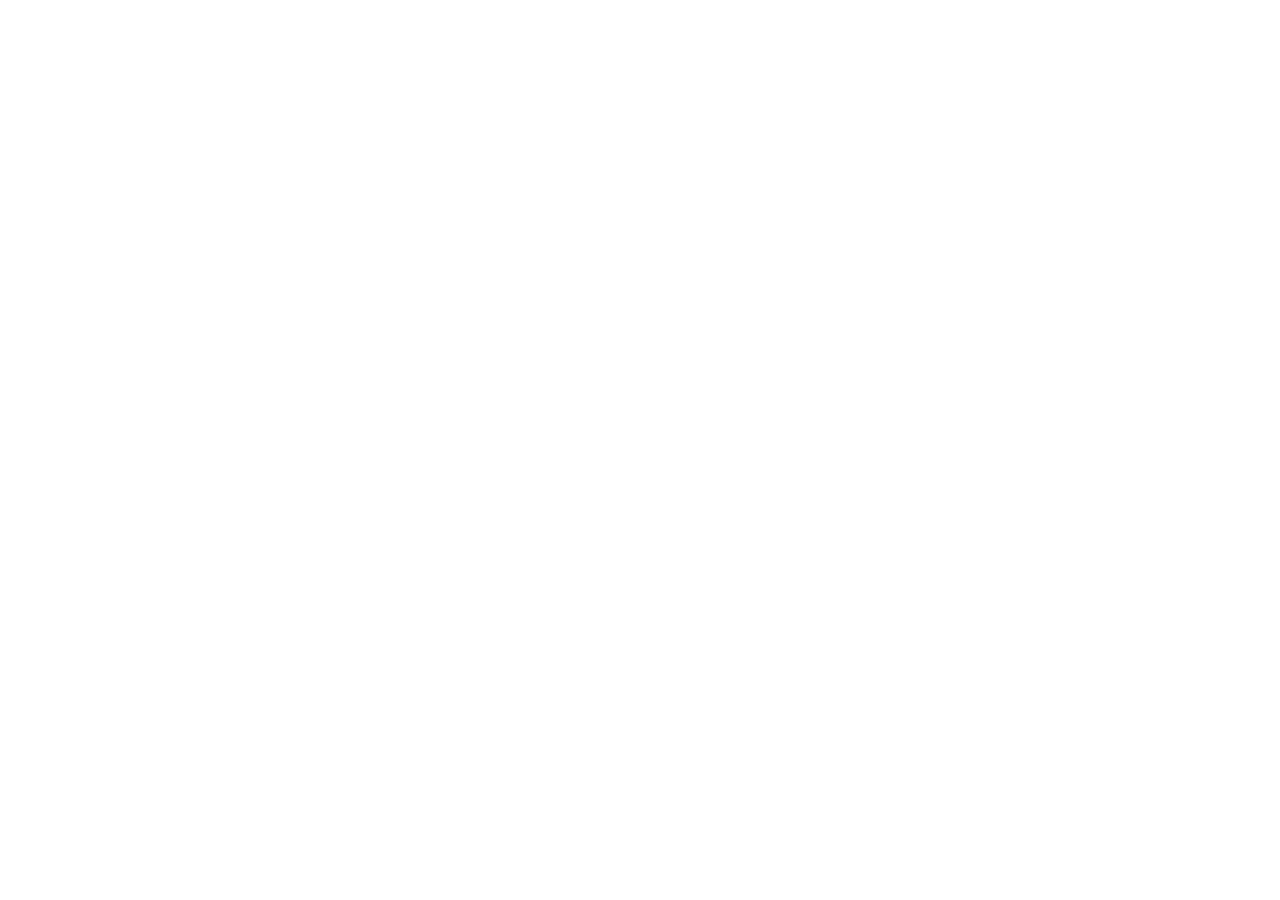
==== index.html @ 3ee1856c "First commit" ====
<!DOCTYPE html>
<html lang="ru">
	<head>
		<meta charset="UTF-8" />
		<title>Title</title>
		<meta name="viewport" content="width=device-width, initial-scale=1, maximum-scale=1, user-scalable=no" />
	</head>
	<body>
		<!-- Styles -->
		<link rel="stylesheet" href="styles/libs.min.css">
		<link rel="stylesheet" href="styles/style.css">
		<link rel="stylesheet" href="styles/responsive.css">
		<!-- /Styles -->
		
		<!-- Scripts -->
		<script src="scripts/libs.min.js"></script>
		<script src="scripts/scripts.js"></script>
		<!-- /Scripts -->
	</body>
</html>
---- styles/style.css ----
/* Grid */
.container {
  position: relative;
  max-width: 1000px;
  margin: 0 auto;
  padding-left: 15px;
  padding-right: 15px; }

.row:before, .row:after, .clearfix:before, .clearfix:after {
  display: table;
  content: '';
  -webkit-box-sizing: border-box;
          box-sizing: border-box; }

.row:after, .clearfix:after {
  clear: both; }

.w2 > .col {
  width: 50%; }

.w3 > .col {
  width: 33.333333333%; }

.w4 > .col {
  width: 25%; }

.w5 > .col {
  width: 20%; }

.w6 > .col {
  width: 16.666666667%; }

.col {
  display: block;
  float: left;
  min-height: 1px; }

* {
  margin: 0;
  padding: 0;
  border: 0;
  -webkit-box-sizing: border-box;
          box-sizing: border-box; }

body {
  font: 16px "Tahoma", sans-serif;
  color: #000;
  background: white;
  -webkit-box-sizing: border-box;
          box-sizing: border-box; }

h1, h2, h3, h4, h5, h6 {
  font-weight: normal; }

h1 {
  font-size: 24px; }

h2 {
  font-size: 20px; }

h3 {
  font-size: 16px; }

h4 {
  font-size: 14px; }

h5 {
  font-size: 12px; }

h6 {
  font-size: 10px; }

ul {
  font-size: 0; }
  ul li {
    font-size: 16px; }
  ul.li_line li {
    display: inline-block; }
  ul.li_reset li {
    list-style-type: none; }

span {
  position: relative;
  display: inline-block; }

a, .button, .checkbox label, .radio label {
  outline: none;
  cursor: pointer;
  -webkit-transition: .3s;
  transition: .3s; }

a {
  color: #000;
  text-decoration: none;
  border-bottom: 1px solid transparent; }
  a:hover {
    border-bottom: 1px solid #000; }

.button {
  display: inline-block;
  color: #000;
  background: white;
  padding: 5px 10px; }
  .button:hover {
    background: #EBEBEB; }
  .button.button_block {
    display: block; }

.input {
  display: inline-block;
  padding: 5px 10px;
  border: 1px solid gray; }
  .input:active {
    border: 1px solid #00B7FF; }
  .input .input_block {
    display: block; }

.textarea {
  display: block;
  padding: 5px 10px;
  border: 1px solid gray;
  resize: none; }
  .textarea:active {
    border: 1px solid #00B7FF; }

.button, .input, .textarea {
  font: 16px "Tahoma", sans-serif; }
---- styles/responsive.css ----
@media screen and (max-width: 768px) {
  .w2 .col, .w3 .col, .w4 .col, .w5 .col, .w6 .col {
    width: 100%; } }
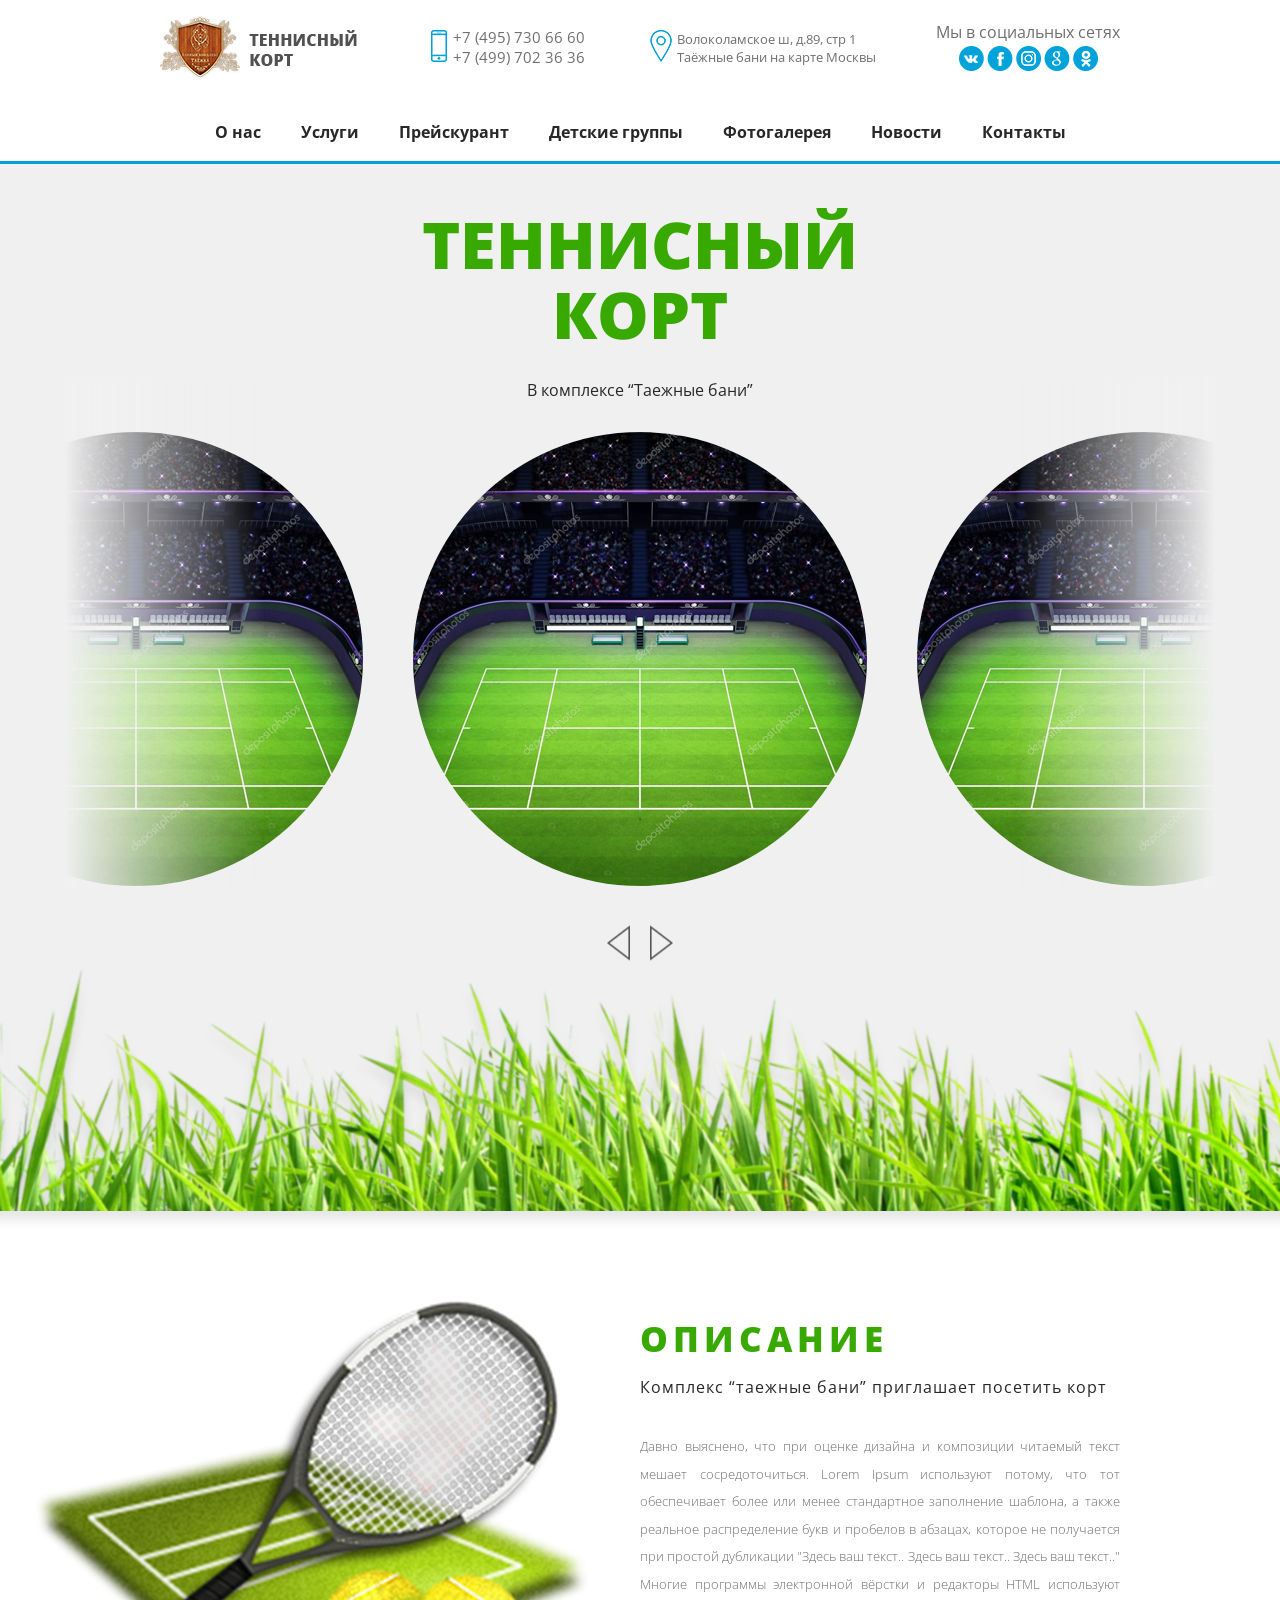
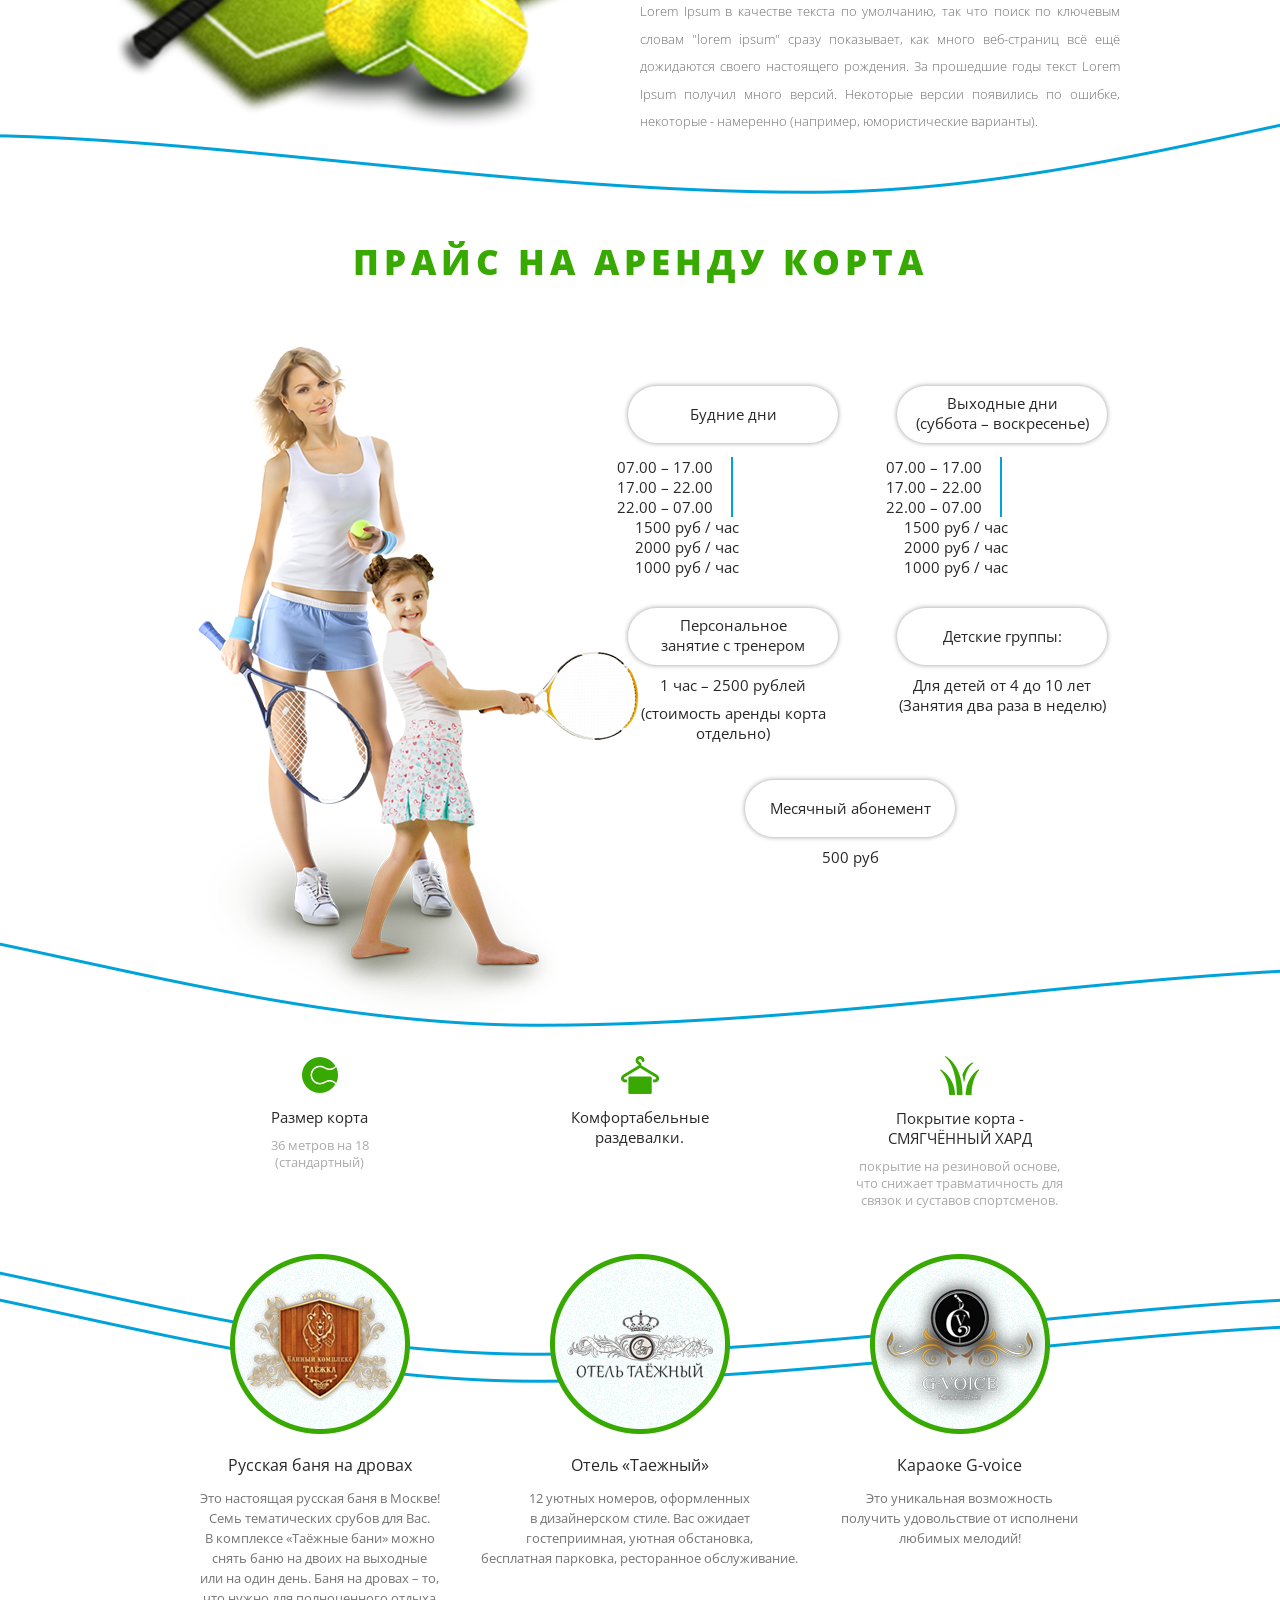
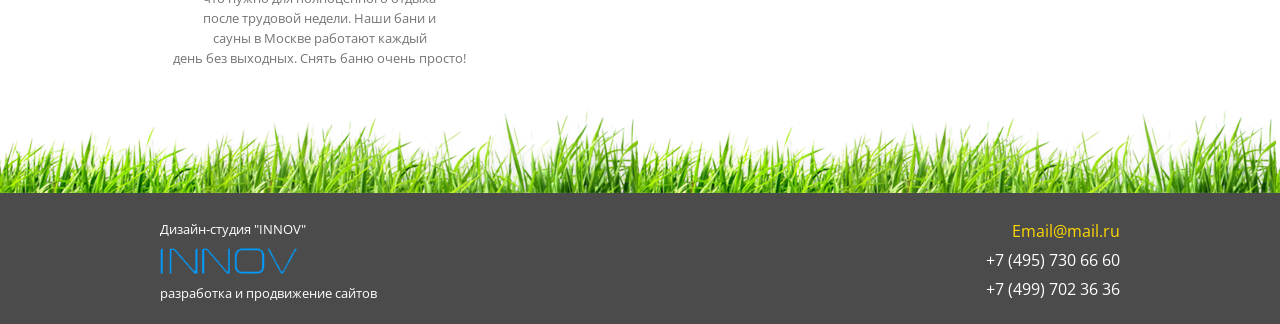
==== commit 4c0f87c6: "Upload" ====
--- a/index.html
+++ b/index.html
@@ -4,17 +4,217 @@
 		<meta charset="UTF-8" />
 		<title>Title</title>
 		<meta name="viewport" content="width=device-width, initial-scale=1, maximum-scale=1, user-scalable=no" />
+
+		<link href="https://fonts.googleapis.com/css?family=Open+Sans:300,400,600,700,800" rel="stylesheet">
+		<link rel="stylesheet" href="template/styles/libs.min.css" />
+		<link rel="stylesheet" href="template/styles/style.css" />
+		<link rel="stylesheet" href="template/styles/responsive.css" />
+		<script src="template/scripts/libs.min.js"></script>
+		<script src="template/scripts/scripts.js"></script>
 	</head>
 	<body>
-		<!-- Styles -->
-		<link rel="stylesheet" href="styles/libs.min.css">
-		<link rel="stylesheet" href="styles/style.css">
-		<link rel="stylesheet" href="styles/responsive.css">
-		<!-- /Styles -->
-		
-		<!-- Scripts -->
-		<script src="scripts/libs.min.js"></script>
-		<script src="scripts/scripts.js"></script>
-		<!-- /Scripts -->
+		<div class="header">
+			<div class="panel">
+				<div class="container row">
+					<div class="panel__logo logo col"><a href=""><img src="uploads/logo.png" alt=""></a></div>
+					<div class="panel__phones phones col">
+						<div class="phones__icon col"><i class="icon icon-phone"></i></div>
+						<div class="phones__content col">
+							<p><a href="">+7 (495) 730 66 60</a></p>
+							<p><a href="">+7 (499) 702 36 36</a></p>
+						</div>
+					</div>
+					<div class="panel__address address col">
+						<div class="address__icon col"><i class="icon icon-marker"></i></div>
+						<div class="address__content col">
+							<p>Волоколамское ш, д.89, стр 1 <br />Таёжные бани на карте Москвы</p>
+						</div>
+					</div>
+					<div class="panel__socials socials col">
+						<div class="socials__title">Мы в социальных сетях</div>
+						<ul class="li_reset li_line">
+							<li><a href="" class="socials__vk"><i class="icon icon-vk"></i></a></li>
+							<li><a href="" class="socials__facebook"><i class="icon icon-facebook"></i></a></li>
+							<li><a href="" class="socials__instagram"><i class="icon icon-instagram"></i></a></li>
+							<li><a href="" class="socials__google"><i class="icon icon-google"></i></a></li>
+							<li><a href="" class="socials__ok"><i class="icon icon-ok"></i></a></li>
+						</ul>
+					</div>
+				</div>
+			</div>
+			<div class="nav">
+				<div class="container">
+					<ul class="li_reset li_line">
+						<li><a href="">О нас</a></li>
+						<li><a href="">Услуги</a></li>
+						<li><a href="">Прейскурант</a></li>
+						<li><a href="">Детские группы</a></li>
+						<li><a href="">Фотогалерея</a></li>
+						<li><a href="">Новости</a></li>
+						<li><a href="">Контакты</a></li>
+					</ul>
+				</div>
+			</div>
+			<div class="slider">
+				<div class="container">
+					<div class="slider__title title">Теннисный <br />корт</div>
+					<div class="slider__list">
+						<div class="slider__item">
+							<div class="slider__subtitle"><span>В комплексе “Таежные бани”</span></div>
+							<div class="slider__img"><img src="uploads/courts/1.png" alt=""></div>
+						</div>
+						<div class="slider__item">
+							<div class="slider__subtitle"><span>В комплексе “Таежные бани”</span></div>
+							<div class="slider__img"><img src="uploads/courts/1.png" alt=""></div>
+						</div>
+						<div class="slider__item">
+							<div class="slider__subtitle"><span>В комплексе “Таежные бани”</span></div>
+							<div class="slider__img"><img src="uploads/courts/1.png" alt=""></div>
+						</div>
+						<div class="slider__item">
+							<div class="slider__subtitle"><span>В комплексе “Таежные бани”</span></div>
+							<div class="slider__img"><img src="uploads/courts/1.png" alt=""></div>
+						</div>
+					</div>
+					<div class="slider__nav"></div>
+				</div>
+			</div>
+		</div>
+		<div class="main">
+			<div class="about">
+				<div class="container row">
+					<div class="about__img col"><img src="uploads/other/court.png" alt=""></div>
+					<div class="about__content col">
+						<div class="about__title subtitle">Описание</div>
+						<div class="about__desc">Комплекс “таежные бани” приглашает посетить корт</div>
+						<div class="about__text">Давно выяснено, что при оценке дизайна и композиции читаемый текст мешает сосредоточиться. Lorem Ipsum используют потому, что тот обеспечивает более или менее стандартное заполнение шаблона, а также реальное распределение букв и пробелов в абзацах, которое не получается при простой дубликации "Здесь ваш текст.. Здесь ваш текст.. Здесь ваш текст.." Многие программы электронной вёрстки и редакторы HTML используют Lorem Ipsum в качестве текста по умолчанию, так что поиск по ключевым словам "lorem ipsum" сразу показывает, как много веб-страниц всё ещё дожидаются своего настоящего рождения. За прошедшие годы текст Lorem Ipsum получил много версий. Некоторые версии появились по ошибке, некоторые - намеренно (например, юмористические варианты).</div>
+					</div>
+				</div>
+			</div>
+			<div class="price">
+				<div class="container">
+					<div class="price__title subtitle">прайс на аренду корта</div>
+					<div class="row">
+						<div class="price__img col"><img src="uploads/other/mom-daughter.png" alt=""></div>
+						<div class="price__content col">
+							<div class="price__table">
+								<table>
+									<tbody>
+										<tr>
+											<td>
+												<div class="price__subtitle"><span>Будние дни</span></div>
+												<div class="price__cols row">
+													<div class="col">
+														<p>07.00 – 17.00</p>
+														<p>17.00 – 22.00</p>
+														<p>22.00 – 07.00</p>
+													</div>
+													<div class="col">
+														<p>1500 руб / час</p>
+														<p>2000 руб / час</p>
+														<p>1000 руб / час</p>
+													</div>
+												</div>
+											</td>
+											<td>
+												<div class="price__subtitle">Выходные дни <br />(суббота – воскресенье)</div>
+												<div class="price__cols row">
+													<div class="col">
+														<p>07.00 – 17.00</p>
+														<p>17.00 – 22.00</p>
+														<p>22.00 – 07.00</p>
+													</div>
+													<div class="col">
+														<p>1500 руб / час</p>
+														<p>2000 руб / час</p>
+														<p>1000 руб / час</p>
+													</div>
+												</div>
+											</td>
+										</tr>
+										<tr>
+											<td>
+												<div class="price__subtitle">Персональное <br />занятие с тренером</div>
+												<div class="price__text">
+													<p>1 час – 2500 рублей </p>
+													<p>(стоимость аренды корта <br />отдельно)</p>
+												</div>
+											</td>
+											<td>
+												<div class="price__subtitle"><span>Детские группы:</span></div>
+												<div class="price__text">
+													<p>Для детей от 4 до 10 лет <br />(Занятия два раза в неделю)</p>
+												</div>
+											</td>
+										</tr>
+										<tr>
+											<td colspan="2">
+												<div class="price__subtitle"><span>Месячный абонемент</span></div>
+												<div class="price__text">
+													<p>500 руб</p>
+												</div>
+											</td>
+										</tr>
+									</tbody>
+								</table>
+							</div>
+						</div>
+					</div>
+				</div>
+			</div>
+			<div class="icons">
+				<div class="container row w3">
+					<div class="icons__item col">
+						<div class="icons__img"><img src="uploads/icons/1.png" alt=""></div>
+						<div class="icons__title">Размер корта</div>
+						<div class="icons__text">36 метров на 18 <br />(стандартный)</div>
+					</div>
+					<div class="icons__item col">
+						<div class="icons__img"><img src="uploads/icons/2.png" alt=""></div>
+						<div class="icons__title">Комфортабельные <br />раздевалки.</div>
+						<div class="icons__text"></div>
+					</div>
+					<div class="icons__item col">
+						<div class="icons__img"><img src="uploads/icons/3.png" alt=""></div>
+						<div class="icons__title">Покрытие корта - <br />СМЯГЧЁННЫЙ ХАРД</div>
+						<div class="icons__text">покрытие на резиновой основе, <br />что снижает травматичность для <br />связок и суставов спортсменов.</div>
+					</div>
+				</div>
+			</div>
+			<div class="logos">
+				<div class="container row w3">
+					<div class="logos__item col">
+						<div class="logos__img"><a href="" target="_blank"><img src="uploads/logos/1.png" alt=""></a></div>
+						<div class="logos__title">Русская баня на дровах</div>
+						<div class="logos__text">Это настоящая русская баня в Москве! <br />Семь тематических срубов для Вас. <br />В комплексе «Таёжные бани» можно <br />снять баню на двоих на выходные <br />или на один день. Баня на дровах – то, <br />что нужно для полноценного отдыха <br />после трудовой недели. Наши бани и <br />сауны в Москве работают каждый <br />день без выходных. Снять баню очень просто!</div>
+					</div>
+					<div class="logos__item col">
+						<div class="logos__img"><a href="" target="_blank"><img src="uploads/logos/2.png" alt=""></a></div>
+						<div class="logos__title">Отель «Таежный»</div>
+						<div class="logos__text">12 уютных номеров, оформленных <br />в дизайнерском стиле. Вас ожидает <br />гостеприимная, уютная обстановка, <br />бесплатная парковка, ресторанное обслуживание.</div>
+					</div>
+					<div class="logos__item col">
+						<div class="logos__img"><a href="" target="_blank"><img src="uploads/logos/3.png" alt=""></a></div>
+						<div class="logos__title">Караоке G-voice</div>
+						<div class="logos__text">Это уникальная возможность <br />получить удовольствие от исполнени <br />любимых мелодий!</div>
+					</div>
+				</div>
+			</div>
+		</div>
+		<div class="footer">
+			<div class="container row">
+				<div class="footer__dev dev col">
+					<p>Дизайн-студия <a href="">"INNOV"</a></p>
+					<p><img src="uploads/logos/innov.png" alt=""></p>
+					<p><a href="">разработка и продвижение сайтов</a></p>
+				</div>
+				<div class="footer__counters col"></div>
+				<div class="footer__contacts col">
+					<p class="foooter__email"><a href="">Email@mail.ru</a></p>
+					<p class="foooter__phone"><a href="">+7 (495) 730 66 60</a></p>
+					<p class="foooter__phone"><a href="">+7 (499) 702 36 36</a></p>
+				</div>
+			</div>
+		</div>
 	</body>
 </html>
--- a/template/styles/libs.min.css
+++ b/template/styles/libs.min.css
@@ -0,0 +1 @@
+@import url(../libs/fancybox/dist/jquery.fancybox.min.css);@import url(../libs/slick-carousel/slick/slick.css);@import url(../libs/slick-carousel/slick/slick-theme.css);
--- a/template/styles/style.css
+++ b/template/styles/style.css
@@ -0,0 +1,1000 @@
+/* Grid */
+.container {
+  position: relative;
+  max-width: 990px;
+  margin: 0 auto;
+  padding-left: 15px;
+  padding-right: 15px; }
+
+.row:before, .row:after, .clearfix:before, .clearfix:after, .phones:before, .phones:after, .address:before, .address:after, .news__item:before, .news__item:after, .album__list:before, .album__list:after {
+  display: table;
+  content: '';
+  -webkit-box-sizing: border-box;
+          box-sizing: border-box; }
+
+.row:after, .clearfix:after, .phones:after, .address:after, .news__item:after, .album__list:after {
+  clear: both; }
+
+.w2 > .col {
+  width: 50%; }
+
+.w3 > .col {
+  width: 33.333333333%; }
+
+.w4 > .col {
+  width: 25%; }
+
+.w5 > .col {
+  width: 20%; }
+
+.w6 > .col {
+  width: 16.666666667%; }
+
+.col {
+  display: block;
+  float: left;
+  min-height: 1px; }
+
+i.icon-calendar {
+  background-image: url(../img/sprite.png);
+  background-position: -130px -100px;
+  width: 19px;
+  height: 19px; }
+
+i.icon-camera {
+  background-image: url(../img/sprite.png);
+  background-position: 0px 0px;
+  width: 35px;
+  height: 29px; }
+
+i.icon-facebook-active {
+  background-image: url(../img/sprite.png);
+  background-position: -22px -65px;
+  width: 26px;
+  height: 25px; }
+
+i.icon-facebook {
+  background-image: url(../img/sprite.png);
+  background-position: -48px -65px;
+  width: 26px;
+  height: 25px; }
+
+i.icon-google-active {
+  background-image: url(../img/sprite.png);
+  background-position: -74px -65px;
+  width: 26px;
+  height: 25px; }
+
+i.icon-google {
+  background-image: url(../img/sprite.png);
+  background-position: -104px 0px;
+  width: 26px;
+  height: 25px; }
+
+i.icon-instagram-active {
+  background-image: url(../img/sprite.png);
+  background-position: 0px -122px;
+  width: 25px;
+  height: 25px; }
+
+i.icon-instagram {
+  background-image: url(../img/sprite.png);
+  background-position: -100px -97px;
+  width: 25px;
+  height: 25px; }
+
+i.icon-mail-active {
+  background-image: url(../img/sprite.png);
+  background-position: -130px 0px;
+  width: 25px;
+  height: 25px; }
+
+i.icon-mail {
+  background-image: url(../img/sprite.png);
+  background-position: -130px -25px;
+  width: 25px;
+  height: 25px; }
+
+i.icon-marker {
+  background-image: url(../img/sprite.png);
+  background-position: 0px -65px;
+  width: 22px;
+  height: 32px; }
+
+i.icon-ok-active {
+  background-image: url(../img/sprite.png);
+  background-position: -130px -75px;
+  width: 25px;
+  height: 25px; }
+
+i.icon-ok {
+  background-image: url(../img/sprite.png);
+  background-position: 0px -97px;
+  width: 25px;
+  height: 25px; }
+
+i.icon-phone {
+  background-image: url(../img/sprite.png);
+  background-position: -155px 0px;
+  width: 16px;
+  height: 32px; }
+
+i.icon-rss-active {
+  background-image: url(../img/sprite.png);
+  background-position: -50px -97px;
+  width: 25px;
+  height: 25px; }
+
+i.icon-rss {
+  background-image: url(../img/sprite.png);
+  background-position: -75px -97px;
+  width: 25px;
+  height: 25px; }
+
+i.icon-trangle-left-active {
+  background-image: url(../img/sprite.png);
+  background-position: 0px -29px;
+  width: 23px;
+  height: 36px; }
+
+i.icon-trangle-left-default {
+  background-image: url(../img/sprite.png);
+  background-position: -58px 0px;
+  width: 23px;
+  height: 35px; }
+
+i.icon-trangle-right-active {
+  background-image: url(../img/sprite.png);
+  background-position: -35px 0px;
+  width: 23px;
+  height: 36px; }
+
+i.icon-trangle-right-default {
+  background-image: url(../img/sprite.png);
+  background-position: -81px 0px;
+  width: 23px;
+  height: 35px; }
+
+i.icon-twitter-active {
+  background-image: url(../img/sprite.png);
+  background-position: -104px -50px;
+  width: 26px;
+  height: 25px; }
+
+i.icon-twitter {
+  background-image: url(../img/sprite.png);
+  background-position: -104px -25px;
+  width: 26px;
+  height: 25px; }
+
+i.icon-vk-active {
+  background-image: url(../img/sprite.png);
+  background-position: -25px -97px;
+  width: 25px;
+  height: 25px; }
+
+i.icon-vk {
+  background-image: url(../img/sprite.png);
+  background-position: -130px -50px;
+  width: 25px;
+  height: 25px; }
+
+i.icon {
+  display: inline-block;
+  vertical-align: middle; }
+
+* {
+  margin: 0;
+  padding: 0;
+  border: 0;
+  -webkit-box-sizing: border-box;
+          box-sizing: border-box; }
+
+body {
+  font: 16px "Open Sans", sans-serif;
+  color: #707070;
+  background: white;
+  -webkit-box-sizing: border-box;
+          box-sizing: border-box; }
+
+h1, h2, h3, h4, h5, h6 {
+  font-weight: inherit;
+  font-size: inherit; }
+
+ul {
+  font-size: 0; }
+  ul li {
+    font-size: 16px; }
+  ul.li_line li {
+    display: inline-block; }
+  ul.li_reset li {
+    list-style-type: none; }
+
+span {
+  position: relative;
+  display: inline-block; }
+
+a {
+  color: #707070;
+  text-decoration: none;
+  border-bottom: 1px solid transparent;
+  -webkit-transition: .3s;
+  transition: .3s; }
+
+/* Button */
+button, input[type="button"], input[type="reset"] {
+  background: none;
+  cursor: pointer; }
+
+.button {
+  display: inline-block;
+  color: white;
+  background: white;
+  font-size: 15px;
+  padding: 10px 23px;
+  cursor: pointer;
+  font-family: "Open Sans", sans-serif;
+  background: #00A3D9;
+  -webkit-transition: .3s;
+  transition: .3s; }
+  .button:hover {
+    color: #282828;
+    background: #FC0; }
+  .button.button_block {
+    display: block; }
+
+/* Input */
+.input {
+  display: inline-block;
+  padding: 5px 10px;
+  border: 1px solid gray; }
+  .input:active {
+    border: 1px solid #00B7FF;
+    -webkit-transition: border-color 0.3s;
+    transition: border-color 0.3s; }
+  .input .input_block {
+    display: block; }
+
+/* Textarea */
+.textarea {
+  display: block;
+  padding: 5px 10px;
+  border: 1px solid gray;
+  resize: none;
+  font: 16px "Open Sans", sans-serif; }
+  .textarea:active {
+    border: 1px solid #00B7FF;
+    -webkit-transition: border-color 0.3s;
+    transition: border-color 0.3s; }
+
+.title {
+  font-size: 65px;
+  line-height: 70px;
+  text-transform: uppercase;
+  color: #38a900;
+  font-weight: 900;
+  text-align: center;
+  padding: 40px 0 60px; }
+
+.subtitle {
+  font-size: 35px;
+  line-height: 35px;
+  text-transform: uppercase;
+  color: #38a900;
+  font-weight: 900;
+  letter-spacing: 5px; }
+
+.panel {
+  padding-top: 16px; }
+
+.logo {
+  margin-right: 74px; }
+
+.phones, .address {
+  padding-top: 14px; }
+  .phones a, .address a {
+    cursor: default; }
+
+.phones {
+  margin-right: 65px; }
+
+.phones__content {
+  margin-top: -3px;
+  font-size: 15px;
+  line-height: 20px;
+  margin-left: 6px; }
+
+.address__content {
+  margin-left: 5px;
+  font-size: 13px;
+  line-height: 18px; }
+
+.panel__socials {
+  padding-top: 5px;
+  float: right; }
+
+.socials {
+  text-align: center; }
+  .socials li {
+    margin: 0 1.5px; }
+
+.socials__title {
+  margin-bottom: 3px; }
+
+.socials__vk:hover i {
+  background-image: url(../img/sprite.png);
+  background-position: -25px -97px;
+  width: 25px;
+  height: 25px; }
+
+.socials__facebook:hover i {
+  background-image: url(../img/sprite.png);
+  background-position: -22px -65px;
+  width: 26px;
+  height: 25px; }
+
+.socials__instagram:hover i {
+  background-image: url(../img/sprite.png);
+  background-position: 0px -122px;
+  width: 25px;
+  height: 25px; }
+
+.socials__google:hover i {
+  background-image: url(../img/sprite.png);
+  background-position: -74px -65px;
+  width: 26px;
+  height: 25px; }
+
+.socials__ok:hover i {
+  background-image: url(../img/sprite.png);
+  background-position: -130px -75px;
+  width: 25px;
+  height: 25px; }
+
+.nav {
+  margin-top: 20px;
+  text-align: center;
+  border-bottom: 3px solid #00A3D9;
+  font-weight: 700; }
+  .nav li {
+    margin-bottom: -3px; }
+    .nav li.nav__item-select {
+      background: #00A3D9; }
+      .nav li.nav__item-select a {
+        color: #fff; }
+    .nav li:hover a {
+      border-bottom: 3px solid #FFCC00; }
+    .nav li:hover.nav__item-select a {
+      border-bottom: 3px solid #00A3D9; }
+  .nav a {
+    display: block;
+    padding: 18px 20px;
+    color: #282828;
+    border-bottom: 3px solid #00A3D9; }
+
+.slider {
+  padding-bottom: 240px;
+  background: url("../img/bg/grass-1.png") no-repeat center bottom, #F0F0F0; }
+  .slider .container {
+    max-width: 1180px; }
+
+.slider__title {
+  padding-top: 45px;
+  padding-bottom: 30px; }
+
+.slider__list {
+  text-align: center;
+  position: relative; }
+  .slider__list:before {
+    z-index: 2;
+    content: '';
+    position: absolute;
+    top: 0;
+    left: 0;
+    width: 200px;
+    height: 100%;
+    background: #F0F0F0;
+    background: -webkit-linear-gradient(left, #F0F0F0 0%, transparent 100%);
+    background: -webkit-gradient(linear, left top, right top, from(#F0F0F0), to(transparent));
+    background: linear-gradient(to right, #F0F0F0 0%, transparent 100%);
+    filter: progid:DXImageTransform.Microsoft.gradient( startColorstr='#F0F0F0', endColorstr='transparent',GradientType=1 ); }
+  .slider__list:after {
+    z-index: 2;
+    content: '';
+    position: absolute;
+    top: 0;
+    right: 0;
+    width: 200px;
+    height: 100%;
+    background: transparent;
+    background: -webkit-linear-gradient(left, transparent 0%, #f0f0f0 100%);
+    background: -webkit-gradient(linear, left top, right top, from(transparent), to(#f0f0f0));
+    background: linear-gradient(to right, transparent 0%, #f0f0f0 100%);
+    filter: progid:DXImageTransform.Microsoft.gradient( startColorstr='transparent', endColorstr='#f0f0f0',GradientType=1 ); }
+  .slider__list .slick-current .slider__subtitle span {
+    display: block; }
+
+.slider__nav {
+  text-align: center;
+  bottom: 0;
+  margin-top: 40px;
+  padding-bottom: 10px; }
+  .slider__nav .slick-arrow {
+    display: inline-block;
+    position: relative;
+    top: 17px;
+    left: auto;
+    right: auto;
+    z-index: 1; }
+    .slider__nav .slick-arrow:before {
+      display: none; }
+    .slider__nav .slick-arrow.slick-prev {
+      background-image: url(../img/sprite.png);
+      background-position: -58px 0px;
+      width: 23px;
+      height: 35px;
+      margin-right: 10px; }
+      .slider__nav .slick-arrow.slick-prev:hover {
+        background-image: url(../img/sprite.png);
+        background-position: 0px -29px;
+        width: 23px;
+        height: 36px;
+        height: 35px; }
+    .slider__nav .slick-arrow.slick-next {
+      background-image: url(../img/sprite.png);
+      background-position: -81px 0px;
+      width: 23px;
+      height: 35px;
+      margin-left: 10px; }
+      .slider__nav .slick-arrow.slick-next:hover {
+        background-image: url(../img/sprite.png);
+        background-position: -35px 0px;
+        width: 23px;
+        height: 36px;
+        height: 35px; }
+
+.slider__item {
+  padding-left: 25px;
+  padding-right: 25px; }
+
+.slider__subtitle {
+  color: #282828;
+  text-align: center;
+  height: 53px; }
+  .slider__subtitle span {
+    display: none; }
+
+.slider__img {
+  text-align: center; }
+  .slider__img img {
+    -webkit-border-radius: 50%;
+            border-radius: 50%;
+    margin-left: auto;
+    margin-right: auto; }
+
+.content {
+  padding-bottom: 125px;
+  margin-bottom: -125px;
+  background: url("../img/bg/content.png") no-repeat center bottom; }
+
+.about {
+  padding-top: 90px;
+  padding-bottom: 58px;
+  background: url("../img/bg/shadow-about.png") repeat-x center top, url("../img/bg/line-1.png") no-repeat center bottom; }
+
+.about__img {
+  margin-left: -125px; }
+  .about__img img {
+    display: block; }
+
+.about__content {
+  width: 480px;
+  float: right;
+  padding-top: 20px; }
+
+.about__title {
+  margin-bottom: 20px; }
+
+.about__desc {
+  color: #282828;
+  letter-spacing: 1px;
+  margin-bottom: 35px; }
+
+.about__text {
+  font-size: 13px;
+  font-weight: 300;
+  line-height: 27.5px;
+  text-align: justify; }
+
+.price {
+  padding-top: 50px;
+  background: url("../img/bg/line-2.png") no-repeat center bottom; }
+
+.price__title {
+  text-align: center;
+  margin-bottom: 40px; }
+
+.price__content {
+  width: 505px;
+  float: right;
+  margin-left: -45px;
+  padding-top: 65px; }
+
+.price__subtitle {
+  text-align: center;
+  width: 210px;
+  height: 57px;
+  -webkit-border-radius: 30px;
+          border-radius: 30px;
+  line-height: 20px;
+  padding-top: 7px;
+  margin-left: auto;
+  margin-right: auto;
+  margin-bottom: 10px;
+  -webkit-box-shadow: 0px 0px 5px 0px rgba(0, 0, 0, 0.41);
+          box-shadow: 0px 0px 5px 0px rgba(0, 0, 0, 0.41); }
+  .price__subtitle span {
+    padding-top: 11px; }
+
+.price__table {
+  font-size: 15px;
+  color: #282828; }
+  .price__table td {
+    vertical-align: top; }
+    .price__table td:nth-of-type(1) {
+      padding-right: 35px; }
+
+.price__cols {
+  text-align: center;
+  margin-bottom: 25px; }
+  .price__cols .col:nth-of-type(1) {
+    padding-right: 18px;
+    border-right: 2px solid #00A3D9; }
+  .price__cols .col:nth-of-type(2) {
+    padding-left: 18px; }
+
+.price__text {
+  text-align: center;
+  padding-bottom: 35px; }
+  .price__text p {
+    margin-bottom: 8px; }
+    .price__text p:last-of-type {
+      margin-bottom: 0; }
+
+.icons {
+  padding-top: 28px;
+  text-align: center; }
+
+.icons__img {
+  line-height: 39px;
+  margin-bottom: 13px; }
+  .icons__img img {
+    display: inline-block;
+    vertical-align: middle; }
+
+.icons__title {
+  font-size: 15px;
+  line-height: 20px;
+  color: #282828; }
+
+.icons__text {
+  font-size: 13px;
+  line-height: 17px;
+  color: #ababab;
+  margin-top: 10px; }
+
+.logos {
+  padding-top: 45px;
+  text-align: center;
+  background: url("../img/bg/line-2.png") no-repeat center 30px, url("../img/bg/line-2.png") no-repeat center 57px; }
+
+.logos__img {
+  margin-bottom: 20px; }
+  .logos__img a {
+    display: block;
+    border-bottom: none;
+    width: 180px;
+    margin-left: auto;
+    margin-right: auto; }
+  .logos__img img {
+    display: block;
+    margin-left: auto;
+    margin-right: auto;
+    -webkit-transition: .3s;
+    transition: .3s; }
+    .logos__img img:hover {
+      -webkit-transform: scale(1.05);
+          -ms-transform: scale(1.05);
+              transform: scale(1.05); }
+
+.logos__title {
+  color: #282828;
+  margin-bottom: 12px; }
+
+.logos__text {
+  font-size: 13px;
+  line-height: 20px;
+  color: #757575; }
+
+.contacts__content {
+  width: 470px;
+  height: 370px;
+  position: relative; }
+  .contacts__content:before {
+    z-index: 1;
+    position: absolute;
+    content: '';
+    background: url("../img/bg/ball-1.png");
+    width: 256px;
+    height: 173px;
+    right: -80px;
+    bottom: -55px; }
+
+.contacts__title {
+  font-weight: 700;
+  color: #282828;
+  text-transform: uppercase;
+  margin-bottom: 17px; }
+
+.contacts__block {
+  color: #282828;
+  font-size: 15px;
+  line-height: 25px; }
+  .contacts__block p:last-of-type {
+    margin-bottom: 0; }
+
+.contacts__socials {
+  margin-top: 30px;
+  margin-bottom: 30px;
+  text-align: left; }
+  .contacts__socials .socials__title {
+    margin-bottom: 5px; }
+
+.contacts__map {
+  width: 480px;
+  float: right; }
+
+.news__item {
+  padding-top: 20px;
+  padding-bottom: 20px;
+  border-bottom: 1px solid #E6E6E6; }
+
+.news__img {
+  float: left; }
+  .news__img img {
+    display: block; }
+
+.news__content {
+  float: right;
+  width: 650px; }
+
+.news__date {
+  font-size: 15px;
+  color: #282828; }
+
+.news__title {
+  margin-top: 7px; }
+  .news__title a {
+    color: #282828;
+    text-transform: uppercase;
+    font-weight: 700; }
+
+.news__text {
+  font-size: 15px;
+  line-height: 27.5px;
+  color: #282828;
+  margin-bottom: 27px; }
+
+.news-item {
+  padding-top: 40px; }
+
+.news-item__img {
+  position: relative;
+  float: left;
+  margin-right: 20px; }
+
+.news-item__date {
+  position: absolute;
+  top: 0;
+  right: 0;
+  color: #fff;
+  background: #00A3D9;
+  padding: 10px;
+  font-size: 15px; }
+  .news-item__date .icon {
+    position: relative;
+    top: -2px;
+    margin-right: 35px; }
+
+.news-item__title {
+  line-height: 27.5px;
+  color: #282828;
+  font-weight: 700;
+  padding-right: 70px;
+  text-transform: uppercase;
+  margin-top: 5px;
+  margin-bottom: 27px; }
+
+.news-item__text {
+  font-size: 15px;
+  line-height: 35px;
+  color: #282828;
+  text-align: justify; }
+
+.news-item__button {
+  display: block;
+  margin: 50px auto 0;
+  text-align: center; }
+
+.services {
+  padding-bottom: 50px; }
+
+.services__table {
+  position: relative;
+  width: 480px;
+  margin: 0 auto 50px;
+  text-align: center;
+  font-size: 15px;
+  color: #282828; }
+  .services__table:before {
+    position: absolute;
+    display: block;
+    content: '';
+    background: url("../img/bg/ball-2.png");
+    width: 236px;
+    height: 120px;
+    left: -210px;
+    top: -30px; }
+  .services__table table {
+    border-collapse: collapse;
+    width: 100%; }
+    .services__table table td {
+      border: 2px solid #00A3D9;
+      padding: 10px 9px; }
+  .services__table p {
+    border-bottom: 1px solid #E6E6E6;
+    padding: 8px 0; }
+    .services__table p:first-of-type {
+      padding-top: 0; }
+    .services__table p:last-of-type {
+      padding-bottom: 0;
+      border-bottom: none; }
+
+.services__list {
+  width: 460px;
+  margin: 0 auto 45px; }
+  .services__list .col {
+    width: 230px; }
+    .services__list .col:nth-of-type(1) {
+      padding-right: 10px; }
+    .services__list .col:nth-of-type(2) {
+      padding-left: 10px; }
+
+.services__img {
+  position: relative;
+  margin-bottom: 10px; }
+  .services__img img {
+    display: block; }
+
+.services__desc {
+  position: absolute;
+  width: 218px;
+  bottom: 0;
+  background: rgba(0, 163, 217, 0.8);
+  color: white;
+  height: 50px;
+  line-height: 20px;
+  padding-top: 5px;
+  text-align: center;
+  font-weight: 600;
+  font-size: 15px; }
+  .services__desc span {
+    padding-top: 8px; }
+
+.services__title, .services__text {
+  text-align: center;
+  color: #282828;
+  font-size: 15px;
+  line-height: 27.5px; }
+
+.services__title {
+  margin-bottom: 5px; }
+
+.services__month {
+  text-align: center;
+  font-size: 18px;
+  font-weight: 600;
+  color: #00a3d9;
+  text-transform: uppercase;
+  letter-spacing: .3px; }
+  .services__month:before {
+    content: '';
+    position: absolute;
+    bottom: -155px;
+    left: -75px;
+    background: url("../img/bg/men-1.png") no-repeat;
+    width: 316px;
+    height: 527px; }
+  .services__month:after {
+    content: '';
+    position: absolute;
+    bottom: -155px;
+    right: -120px;
+    background: url("../img/bg/men-2.png") no-repeat;
+    width: 419px;
+    height: 567px; }
+
+.gallery__item {
+  position: relative;
+  margin-bottom: 25px; }
+  .gallery__item:last-of-type {
+    margin-bottom: 0; }
+
+.gallery__name {
+  color: #282828;
+  font-weight: 700;
+  text-transform: uppercase; }
+
+.gallery__desc {
+  color: #282828;
+  font-size: 15px; }
+
+.gallery__link {
+  float: right;
+  font-size: 15px;
+  padding-top: 20px; }
+  .gallery__link a {
+    color: #0095f4;
+    border-bottom: 1px solid #0095f4; }
+    .gallery__link a:hover {
+      border-bottom: 1px solid transparent; }
+
+.gallery__content {
+  margin-top: 13px;
+  height: 408px;
+  position: relative; }
+  .gallery__content a {
+    display: block;
+    position: relative; }
+    .gallery__content a:before {
+      z-index: 2;
+      opacity: 0;
+      position: absolute;
+      width: 100%;
+      height: 100%;
+      content: '';
+      background: rgba(56, 169, 0, 0.7);
+      -webkit-transition: .3s;
+      transition: .3s; }
+    .gallery__content a:after {
+      z-index: 2;
+      opacity: 0;
+      content: '';
+      position: absolute;
+      top: -webkit-calc(50% - 17.5px);
+      top: calc(50% - 17.5px);
+      left: -webkit-calc(50% - 14.5px);
+      left: calc(50% - 14.5px);
+      background-image: url(../img/sprite.png);
+      background-position: 0px 0px;
+      width: 35px;
+      height: 29px; }
+    .gallery__content a:hover:before, .gallery__content a:hover:after {
+      opacity: 1; }
+  .gallery__content img {
+    display: block;
+    width: 100%; }
+
+.gallery__img {
+  width: 205px;
+  height: 136px;
+  position: absolute;
+  top: 0;
+  overflow: hidden; }
+  .gallery__img:nth-of-type(1) {
+    width: 550px;
+    height: 408px;
+    position: relative; }
+    .gallery__img:nth-of-type(1) img {
+      width: auto;
+      height: 408px; }
+  .gallery__img:nth-of-type(2) {
+    position: absolute;
+    left: 550px; }
+  .gallery__img:nth-of-type(3) {
+    position: absolute;
+    right: 0; }
+  .gallery__img:nth-of-type(4) {
+    position: absolute;
+    left: 550px;
+    top: 136px; }
+  .gallery__img:nth-of-type(5) {
+    position: absolute;
+    right: 0;
+    top: 136px; }
+  .gallery__img:nth-of-type(6) {
+    position: absolute;
+    left: 550px;
+    top: 272px; }
+  .gallery__img:nth-of-type(7) {
+    position: absolute;
+    right: 0;
+    top: 272px; }
+
+.album {
+  margin-left: -5px;
+  margin-right: -5px; }
+
+.album__title {
+  margin-top: -20px;
+  margin-bottom: 10px;
+  font-size: 18px;
+  padding-left: 5px; }
+
+.album__item {
+  width: 33.3333%;
+  height: 209px;
+  float: left;
+  padding-left: 5px;
+  padding-right: 5px;
+  margin-bottom: 10px;
+  overflow: hidden; }
+  .album__item img {
+    width: 100%;
+    display: block; }
+
+.album__button {
+  text-align: center;
+  margin-top: 50px; }
+
+.pagination {
+  text-align: center;
+  margin-top: 25px;
+  color: #00a3d9;
+  font-size: 15px; }
+  .pagination li {
+    margin-left: 4px;
+    margin-right: 4px; }
+    .pagination li:nth-of-type(3) a, .pagination li:nth-of-type(4) a, .pagination li:nth-of-type(5) a, .pagination li:nth-of-type(6) a, .pagination li:nth-of-type(7) a {
+      border-bottom: 1px solid #00a3d9; }
+  .pagination a {
+    color: #00a3d9;
+    padding: 0; }
+
+.footer {
+  position: relative;
+  margin-top: 125px;
+  background: #4B4B4B;
+  color: #fff;
+  padding: 27px 0 22px; }
+  .footer a {
+    color: #fff; }
+  .footer:before {
+    content: '';
+    position: absolute;
+    top: -84px;
+    width: 100%;
+    height: 84px;
+    background: url("../img/bg/grass-2.png"); }
+
+.dev {
+  font-size: 13px; }
+  .dev a:hover {
+    border-bottom: 1px solid white; }
+  .dev img {
+    display: block;
+    margin-top: 10px;
+    margin-bottom: 10px; }
+
+.footer__contacts {
+  float: right;
+  text-align: right; }
+  .footer__contacts p {
+    margin-bottom: 7px; }
+    .footer__contacts p:last-of-type {
+      margin-bottom: 0; }
+  .footer__contacts a {
+    cursor: default; }
+
+.foooter__email a {
+  color: #fed700; }
--- a/template/styles/responsive.css
+++ b/template/styles/responsive.css
@@ -0,0 +1,3 @@
+@media screen and (max-width: 1265px) {
+  .services__month:after {
+    display: none; } }
